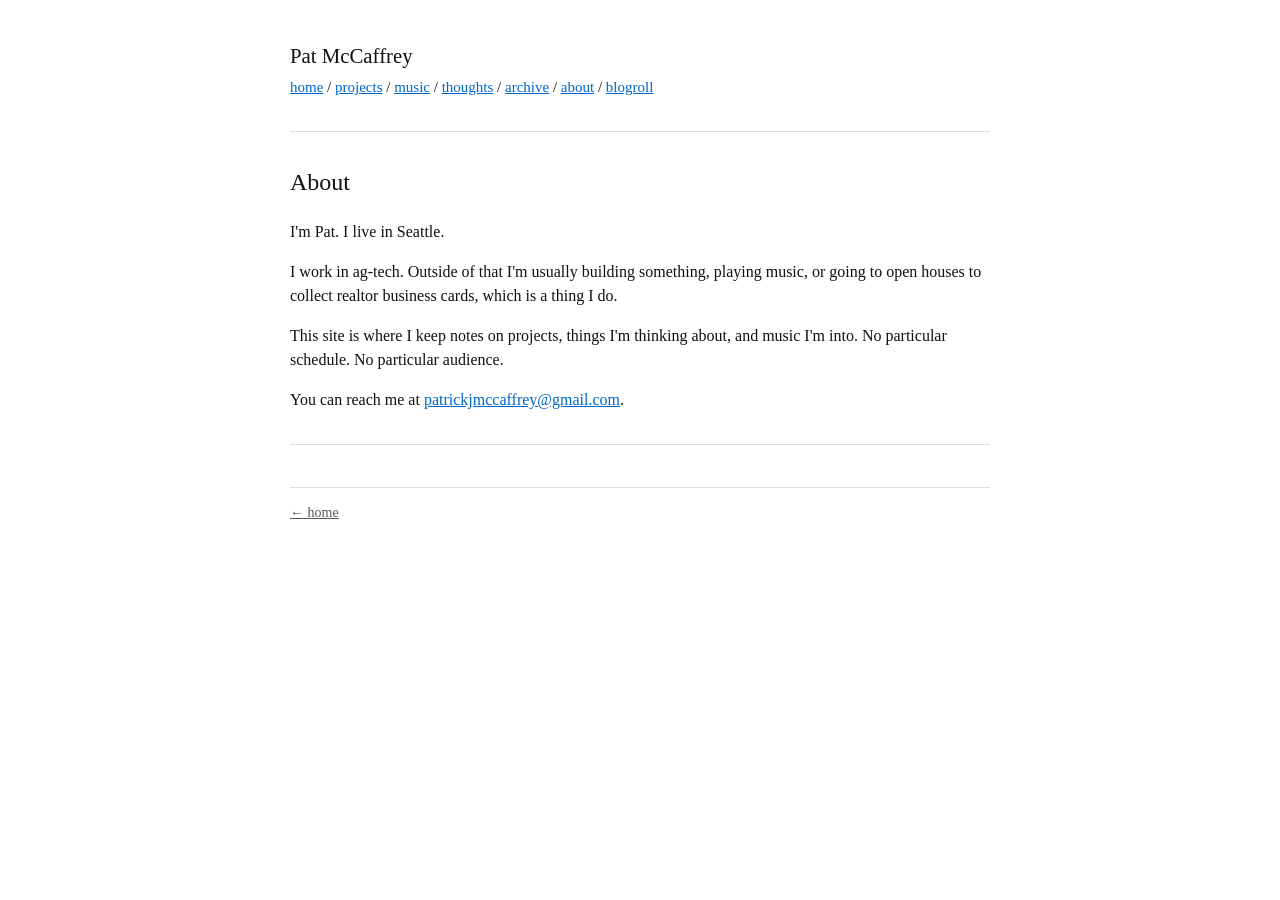
==== about/index.html @ 867bd59b "Initial build" ====
<!DOCTYPE html>
<html>
<head>
  <meta charset="utf-8">
  <meta name="viewport" content="width=device-width, initial-scale=1">
  <title>About — Pat McCaffrey</title>
  <link rel="stylesheet" href="/style.css">
</head>
<body>

<p class="site-title"><a href="/">Pat McCaffrey</a></p>
<nav>
  <a href="/">home</a> /
  <a href="/projects/">projects</a> /
  <a href="/music/">music</a> /
  <a href="/thoughts/">thoughts</a> /
  <a href="/archive/">archive</a> /
  <a href="/about/">about</a> /
  <a href="/blogroll/">blogroll</a>
</nav>

<hr>

<h2>About</h2>

<p>I'm Pat. I live in Seattle.</p>

<p>I work in ag-tech. Outside of that I'm usually building something, playing music, or going to open houses to collect realtor business cards, which is a thing I do.</p>

<p>This site is where I keep notes on projects, things I'm thinking about, and music I'm into. No particular schedule. No particular audience.</p>

<p>You can reach me at <a href="mailto:patrickjmccaffrey@gmail.com">patrickjmccaffrey@gmail.com</a>.</p>

<hr>

<footer>
  <a href="/">← home</a>
</footer>

</body>
</html>
---- style.css ----
body {
  max-width: 700px;
  margin: 40px auto;
  padding: 0 20px;
  font-family: Georgia, serif;
  font-size: 16px;
  line-height: 1.5;
  color: #111;
  background: #fff;
}

a {
  color: #06c;
  text-decoration: underline;
}

h1, h2, h3 {
  font-weight: normal;
}

hr {
  border: none;
  border-top: 1px solid #ddd;
  margin: 2em 0;
}

.site-title {
  font-size: 1.3em;
  margin-bottom: 0.25em;
}

.site-title a {
  color: inherit;
  text-decoration: none;
}

nav {
  font-size: 15px;
  margin-bottom: 2em;
}

ul.post-list {
  list-style: none;
  padding: 0;
  margin: 0;
}

ul.post-list li {
  margin-bottom: 0.5em;
}

.post-date {
  color: #666;
  font-size: 14px;
}

.post-meta {
  color: #666;
  font-size: 14px;
  margin-top: -0.5em;
  margin-bottom: 1.8em;
}

blockquote {
  border-left: 2px solid #ddd;
  margin-left: 0;
  padding-left: 1.2em;
  color: #444;
}

code {
  font-family: 'Courier New', monospace;
  font-size: 0.88em;
  background: #f5f5f5;
  padding: 0.1em 0.3em;
}

pre {
  background: #f5f5f5;
  padding: 1em;
  overflow-x: auto;
  line-height: 1.4;
}

pre code {
  background: none;
  padding: 0;
  font-size: 0.88em;
}

img {
  max-width: 100%;
  height: auto;
  display: block;
  margin: 1.5em 0;
}

footer {
  margin-top: 3em;
  padding-top: 1em;
  border-top: 1px solid #ddd;
  font-size: 14px;
  color: #666;
}

footer a {
  color: #555;
}
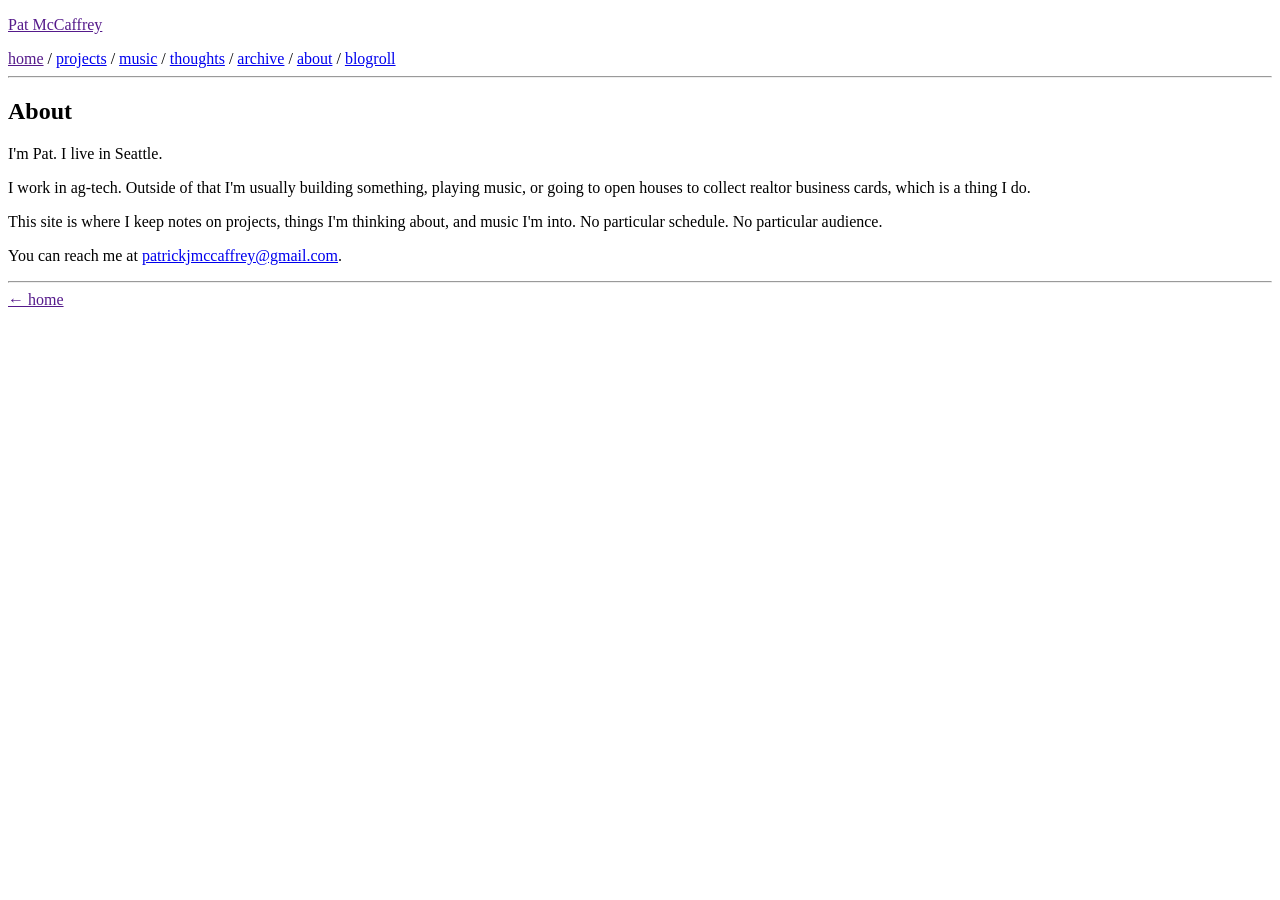
==== commit 512cb0a9: "Fix paths for GitHub Pages subdirectory, remove CNAME" ====
--- a/about/index.html
+++ b/about/index.html
@@ -3,20 +3,21 @@
 <head>
   <meta charset="utf-8">
   <meta name="viewport" content="width=device-width, initial-scale=1">
+  <base href="/pat-personal-blog/">
   <title>About — Pat McCaffrey</title>
-  <link rel="stylesheet" href="/style.css">
+  <link rel="stylesheet" href="style.css">
 </head>
 <body>
 
-<p class="site-title"><a href="/">Pat McCaffrey</a></p>
+<p class="site-title"><a href="">Pat McCaffrey</a></p>
 <nav>
-  <a href="/">home</a> /
-  <a href="/projects/">projects</a> /
-  <a href="/music/">music</a> /
-  <a href="/thoughts/">thoughts</a> /
-  <a href="/archive/">archive</a> /
-  <a href="/about/">about</a> /
-  <a href="/blogroll/">blogroll</a>
+  <a href="">home</a> /
+  <a href="projects/">projects</a> /
+  <a href="music/">music</a> /
+  <a href="thoughts/">thoughts</a> /
+  <a href="archive/">archive</a> /
+  <a href="about/">about</a> /
+  <a href="blogroll/">blogroll</a>
 </nav>
 
 <hr>
@@ -34,7 +35,7 @@
 <hr>
 
 <footer>
-  <a href="/">← home</a>
+  <a href="">← home</a>
 </footer>
 
 </body>
